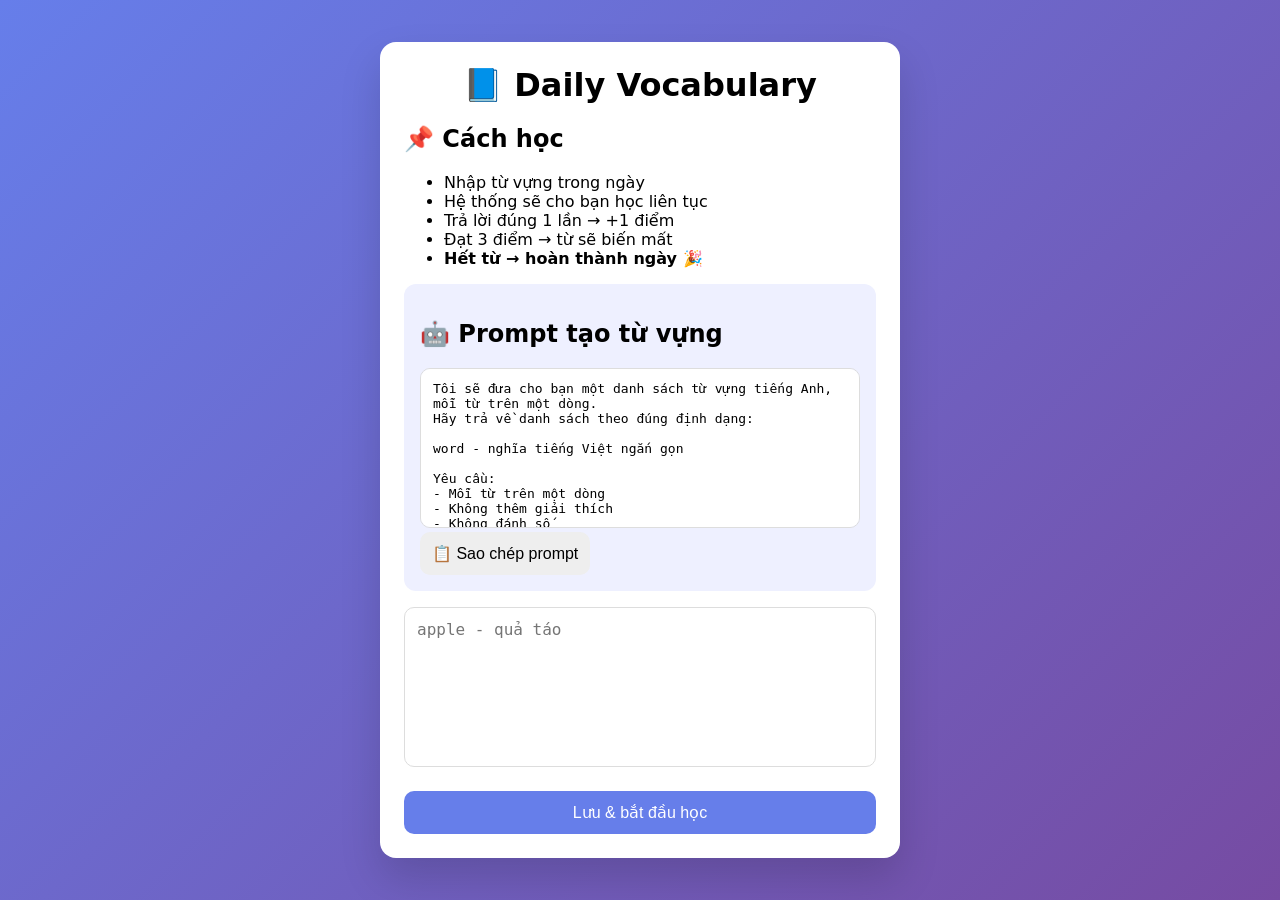
==== index.html @ b2a107c9 "Add initial implementation of Daily Vocabulary Trainer with index, quiz, result pages, and styling" ====
<!DOCTYPE html>
<html lang="vi">
<head>
  <meta charset="UTF-8">
  <meta name="viewport" content="width=device-width, initial-scale=1.0">
  <title>Daily Vocabulary</title>
  <link rel="stylesheet" href="style.css">
</head>
<body>

<div class="container">
  <h1>📘 Daily Vocabulary</h1>

  <div class="guide">
    <h2>📌 Cách học</h2>
    <ul>
      <li>Nhập từ vựng trong ngày</li>
      <li>Hệ thống sẽ cho bạn học liên tục</li>
      <li>Trả lời đúng 1 lần → +1 điểm</li>
      <li>Đạt 3 điểm → từ sẽ biến mất</li>
      <li><b>Hết từ → hoàn thành ngày 🎉</b></li>
    </ul>
  </div>

  <!-- PROMPT -->
  <div class="prompt-box">
    <h2>🤖 Prompt tạo từ vựng</h2>
    <textarea id="promptText" readonly>
Tôi sẽ đưa cho bạn một danh sách từ vựng tiếng Anh, mỗi từ trên một dòng.
Hãy trả về danh sách theo đúng định dạng:

word - nghĩa tiếng Việt ngắn gọn

Yêu cầu:
- Mỗi từ trên một dòng
- Không thêm giải thích
- Không đánh số
- Không thêm ký tự thừa

Danh sách từ:
    </textarea>
    <button onclick="copyPrompt()">📋 Sao chép prompt</button>
  </div>

  <!-- INPUT -->
  <textarea id="vocabInput" placeholder="apple - quả táo"></textarea>

  <button class="primary full" onclick="saveAndStart()">Lưu & bắt đầu học</button>
</div>

<script src="script.js"></script>
</body>
</html>
---- style.css ----
* {
  box-sizing: border-box;
}

body {
  margin: 0;
  font-family: system-ui, -apple-system, BlinkMacSystemFont;
  background: linear-gradient(135deg, #667eea, #764ba2);
  min-height: 100vh;
  display: flex;
  align-items: center;
  justify-content: center;
}

.container {
  background: white;
  width: 100%;
  max-width: 520px;
  padding: 24px;
  border-radius: 16px;
  box-shadow: 0 20px 40px rgba(0,0,0,0.15);
}

.center {
  text-align: center;
}

h1 {
  margin-top: 0;
  text-align: center;
}

.hint {
  font-size: 14px;
  color: #555;
}

textarea {
  width: 100%;
  height: 160px;
  padding: 12px;
  border-radius: 10px;
  border: 1px solid #ddd;
  resize: none;
  font-size: 16px;
}

.actions {
  display: flex;
  gap: 12px;
  margin-top: 16px;
}

button {
  padding: 12px;
  border-radius: 10px;
  border: none;
  font-size: 16px;
  cursor: pointer;
  background: #eee;
  flex: 1;
}

button.primary {
  background: #667eea;
  color: white;
}

button.full {
  width: 100%;
  margin-top: 20px;
}

.question {
  margin-bottom: 20px;
}

.options label {
  display: block;
  padding: 10px;
  border: 1px solid #ddd;
  border-radius: 10px;
  margin-top: 8px;
  cursor: pointer;
}

.options input {
  margin-right: 8px;
}

@media (max-width: 480px) {
  .container {
    border-radius: 0;
    height: 100vh;
    max-width: 100%;
  }
}

/* giữ toàn bộ CSS cũ, thêm phần dưới */

.prompt-box {
  background: #eef0ff;
  padding: 16px;
  border-radius: 12px;
  margin-bottom: 16px;
}

.prompt-box textarea {
  height: 160px;
  font-size: 13px;
  background: #fff;
}

.mode-switch {
  display: flex;
  gap: 10px;
  margin-bottom: 16px;
}

.mode-switch button {
  flex: 1;
}

.flashcard {
  text-align: center;
}

.flashcard input {
  width: 100%;
  padding: 12px;
  font-size: 16px;
  margin-top: 12px;
}
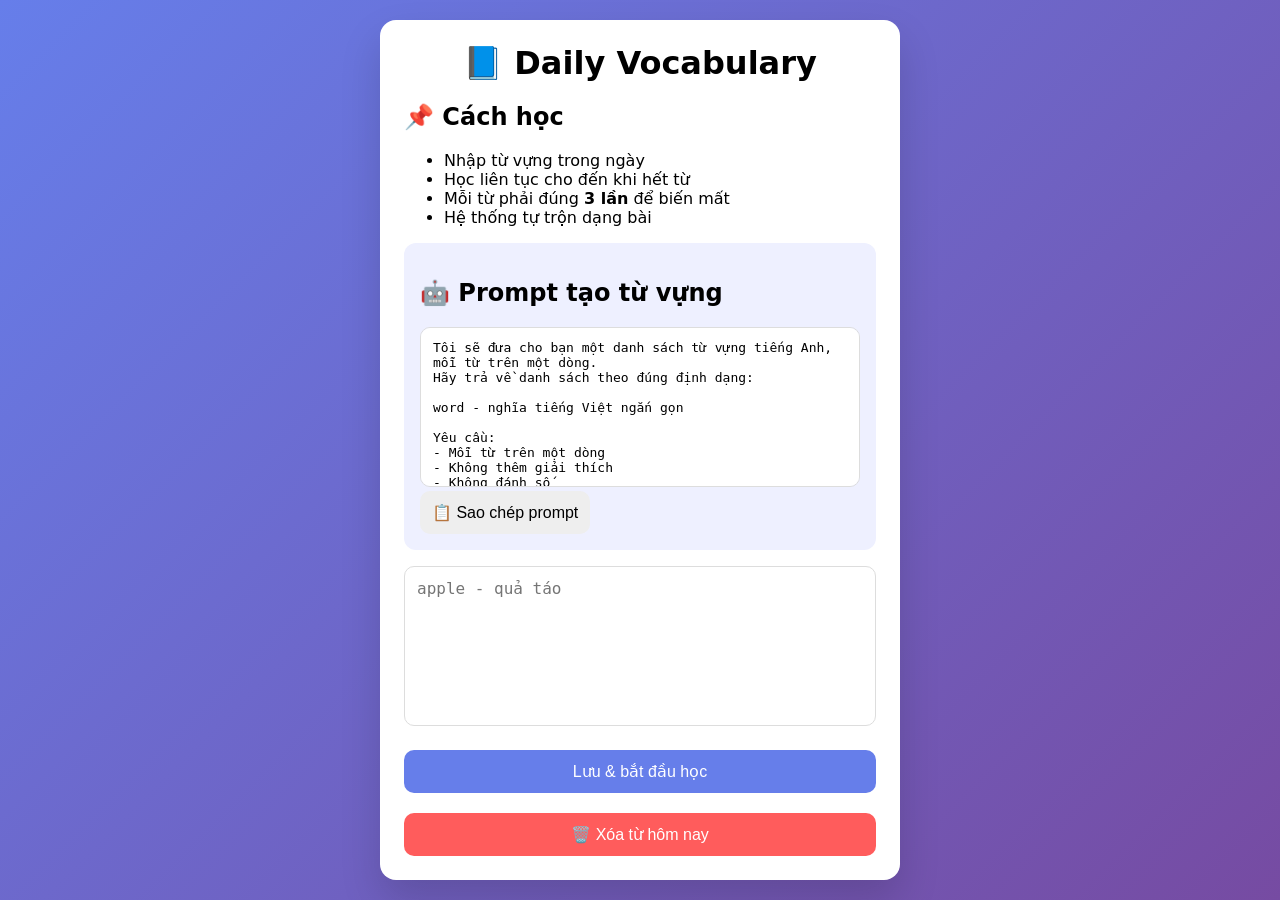
==== commit 70c434b0: "Refine learning instructions, update result messages, and add danger button style" ====
--- a/index.html
+++ b/index.html
@@ -15,10 +15,9 @@
     <h2>📌 Cách học</h2>
     <ul>
       <li>Nhập từ vựng trong ngày</li>
-      <li>Hệ thống sẽ cho bạn học liên tục</li>
-      <li>Trả lời đúng 1 lần → +1 điểm</li>
-      <li>Đạt 3 điểm → từ sẽ biến mất</li>
-      <li><b>Hết từ → hoàn thành ngày 🎉</b></li>
+      <li>Học liên tục cho đến khi hết từ</li>
+      <li>Mỗi từ phải đúng <b>3 lần</b> để biến mất</li>
+      <li>Hệ thống tự trộn dạng bài</li>
     </ul>
   </div>
 
@@ -42,10 +41,10 @@
     <button onclick="copyPrompt()">📋 Sao chép prompt</button>
   </div>
 
-  <!-- INPUT -->
   <textarea id="vocabInput" placeholder="apple - quả táo"></textarea>
 
   <button class="primary full" onclick="saveAndStart()">Lưu & bắt đầu học</button>
+  <button class="danger full" onclick="clearToday()">🗑️ Xóa từ hôm nay</button>
 </div>
 
 <script src="script.js"></script>
--- a/style.css
+++ b/style.css
@@ -131,4 +131,7 @@
   font-size: 16px;
   margin-top: 12px;
 }
-
+button.danger {
+  background: #ff5c5c;
+  color: white;
+}
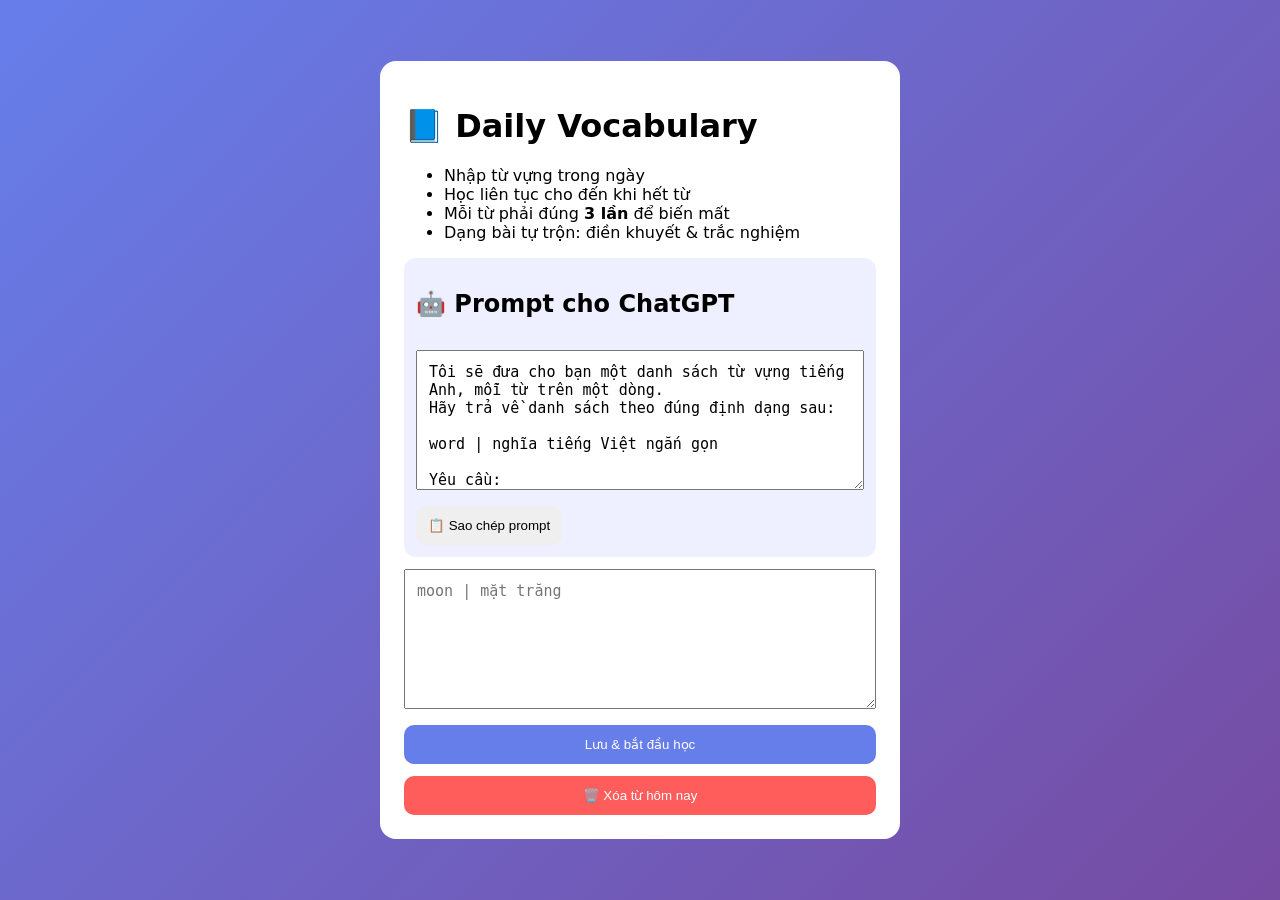
==== commit be1fd754: "Refactor vocabulary input format, update learning prompts, and enhance styling" ====
--- a/index.html
+++ b/index.html
@@ -12,36 +12,35 @@
   <h1>📘 Daily Vocabulary</h1>
 
   <div class="guide">
-    <h2>📌 Cách học</h2>
     <ul>
       <li>Nhập từ vựng trong ngày</li>
       <li>Học liên tục cho đến khi hết từ</li>
       <li>Mỗi từ phải đúng <b>3 lần</b> để biến mất</li>
-      <li>Hệ thống tự trộn dạng bài</li>
+      <li>Dạng bài tự trộn: điền khuyết & trắc nghiệm</li>
     </ul>
   </div>
 
-  <!-- PROMPT -->
   <div class="prompt-box">
-    <h2>🤖 Prompt tạo từ vựng</h2>
+    <h2>🤖 Prompt cho ChatGPT</h2>
     <textarea id="promptText" readonly>
 Tôi sẽ đưa cho bạn một danh sách từ vựng tiếng Anh, mỗi từ trên một dòng.
-Hãy trả về danh sách theo đúng định dạng:
+Hãy trả về danh sách theo đúng định dạng sau:
 
-word - nghĩa tiếng Việt ngắn gọn
+word | nghĩa tiếng Việt ngắn gọn
 
 Yêu cầu:
 - Mỗi từ trên một dòng
+- Không đánh số
 - Không thêm giải thích
-- Không đánh số
 - Không thêm ký tự thừa
+- Chỉ dùng dấu | để phân tách
 
 Danh sách từ:
     </textarea>
     <button onclick="copyPrompt()">📋 Sao chép prompt</button>
   </div>
 
-  <textarea id="vocabInput" placeholder="apple - quả táo"></textarea>
+  <textarea id="vocabInput" placeholder="moon | mặt trăng"></textarea>
 
   <button class="primary full" onclick="saveAndStart()">Lưu & bắt đầu học</button>
   <button class="danger full" onclick="clearToday()">🗑️ Xóa từ hôm nay</button>
--- a/style.css
+++ b/style.css
@@ -1,137 +1,67 @@
-* {
-  box-sizing: border-box;
-}
+* { box-sizing: border-box; }
 
 body {
   margin: 0;
-  font-family: system-ui, -apple-system, BlinkMacSystemFont;
+  font-family: system-ui, sans-serif;
   background: linear-gradient(135deg, #667eea, #764ba2);
   min-height: 100vh;
   display: flex;
+  justify-content: center;
   align-items: center;
-  justify-content: center;
 }
 
 .container {
   background: white;
+  max-width: 520px;
   width: 100%;
-  max-width: 520px;
   padding: 24px;
   border-radius: 16px;
-  box-shadow: 0 20px 40px rgba(0,0,0,0.15);
 }
 
-.center {
-  text-align: center;
-}
-
-h1 {
-  margin-top: 0;
-  text-align: center;
-}
-
-.hint {
-  font-size: 14px;
-  color: #555;
-}
+.center { text-align: center; }
 
 textarea {
   width: 100%;
-  height: 160px;
+  min-height: 140px;
   padding: 12px;
-  border-radius: 10px;
-  border: 1px solid #ddd;
-  resize: none;
-  font-size: 16px;
-}
-
-.actions {
-  display: flex;
-  gap: 12px;
-  margin-top: 16px;
+  font-size: 15px;
+  margin-top: 12px;
 }
 
 button {
   padding: 12px;
   border-radius: 10px;
   border: none;
-  font-size: 16px;
-  cursor: pointer;
-  background: #eee;
-  flex: 1;
-}
-
-button.primary {
-  background: #667eea;
-  color: white;
-}
-
-button.full {
-  width: 100%;
-  margin-top: 20px;
-}
-
-.question {
-  margin-bottom: 20px;
-}
-
-.options label {
-  display: block;
-  padding: 10px;
-  border: 1px solid #ddd;
-  border-radius: 10px;
-  margin-top: 8px;
+  margin-top: 12px;
   cursor: pointer;
 }
 
-.options input {
-  margin-right: 8px;
-}
-
-@media (max-width: 480px) {
-  .container {
-    border-radius: 0;
-    height: 100vh;
-    max-width: 100%;
-  }
-}
-
-/* giữ toàn bộ CSS cũ, thêm phần dưới */
+button.primary { background: #667eea; color: white; }
+button.danger { background: #ff5c5c; color: white; }
+button.full { width: 100%; }
 
 .prompt-box {
   background: #eef0ff;
-  padding: 16px;
+  padding: 12px;
   border-radius: 12px;
-  margin-bottom: 16px;
-}
-
-.prompt-box textarea {
-  height: 160px;
-  font-size: 13px;
-  background: #fff;
-}
-
-.mode-switch {
-  display: flex;
-  gap: 10px;
-  margin-bottom: 16px;
-}
-
-.mode-switch button {
-  flex: 1;
+  margin-top: 12px;
 }
 
 .flashcard {
+  background: #f6f7ff;
+  padding: 16px;
+  border-radius: 12px;
   text-align: center;
 }
 
 .flashcard input {
   width: 100%;
   padding: 12px;
-  font-size: 16px;
-  margin-top: 12px;
+  font-size: 18px;
+  margin-top: 10px;
 }
-button.danger {
-  background: #ff5c5c;
-  color: white;
+
+.question label {
+  display: block;
+  margin-top: 8px;
 }
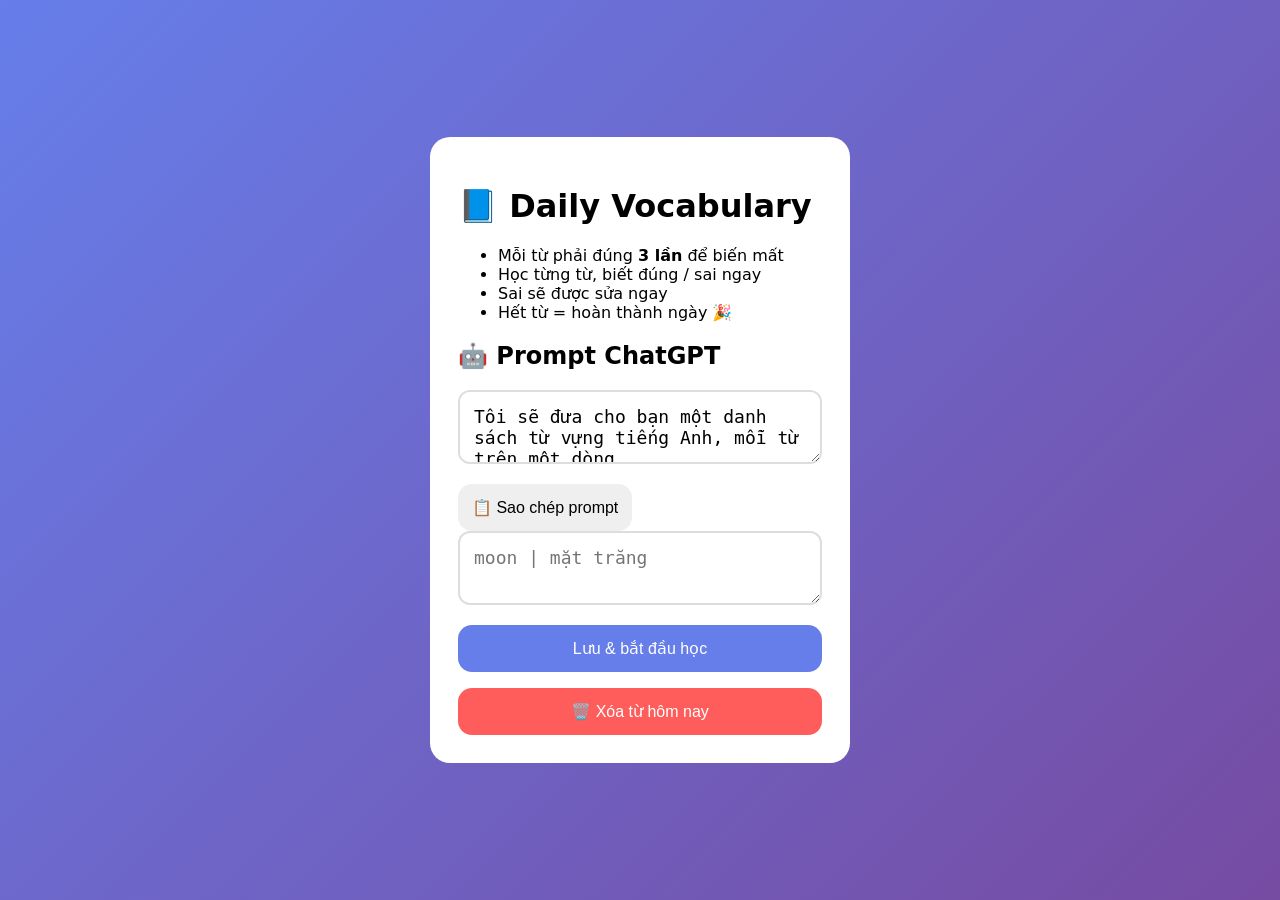
==== commit 37ff43c0: "Update learning prompts, refine styling, and enhance button functionality" ====
--- a/index.html
+++ b/index.html
@@ -13,15 +13,15 @@
 
   <div class="guide">
     <ul>
-      <li>Nhập từ vựng trong ngày</li>
-      <li>Học liên tục cho đến khi hết từ</li>
       <li>Mỗi từ phải đúng <b>3 lần</b> để biến mất</li>
-      <li>Dạng bài tự trộn: điền khuyết & trắc nghiệm</li>
+      <li>Học từng từ, biết đúng / sai ngay</li>
+      <li>Sai sẽ được sửa ngay</li>
+      <li>Hết từ = hoàn thành ngày 🎉</li>
     </ul>
   </div>
 
   <div class="prompt-box">
-    <h2>🤖 Prompt cho ChatGPT</h2>
+    <h2>🤖 Prompt ChatGPT</h2>
     <textarea id="promptText" readonly>
 Tôi sẽ đưa cho bạn một danh sách từ vựng tiếng Anh, mỗi từ trên một dòng.
 Hãy trả về danh sách theo đúng định dạng sau:
--- a/style.css
+++ b/style.css
@@ -12,27 +12,33 @@
 
 .container {
   background: white;
-  max-width: 520px;
+  max-width: 420px;
   width: 100%;
-  padding: 24px;
-  border-radius: 16px;
+  padding: 28px;
+  border-radius: 20px;
 }
 
 .center { text-align: center; }
 
-textarea {
+textarea, input {
   width: 100%;
-  min-height: 140px;
-  padding: 12px;
-  font-size: 15px;
-  margin-top: 12px;
+  padding: 14px;
+  font-size: 18px;
+  border-radius: 12px;
+  border: 2px solid #ddd;
+}
+
+input:focus {
+  border-color: #667eea;
+  outline: none;
 }
 
 button {
-  padding: 12px;
-  border-radius: 10px;
+  margin-top: 16px;
+  padding: 14px;
+  border-radius: 14px;
+  font-size: 16px;
   border: none;
-  margin-top: 12px;
   cursor: pointer;
 }
 
@@ -40,28 +46,34 @@
 button.danger { background: #ff5c5c; color: white; }
 button.full { width: 100%; }
 
-.prompt-box {
-  background: #eef0ff;
-  padding: 12px;
-  border-radius: 12px;
-  margin-top: 12px;
+.flashcard, .choice {
+  background: #f6f7ff;
+  padding: 24px;
+  border-radius: 18px;
+  margin-top: 20px;
 }
 
-.flashcard {
-  background: #f6f7ff;
-  padding: 16px;
-  border-radius: 12px;
-  text-align: center;
+.choice label {
+  display: block;
+  padding: 10px;
+  margin-top: 8px;
+  border-radius: 10px;
+  border: 1px solid #ddd;
 }
 
-.flashcard input {
-  width: 100%;
-  padding: 12px;
+.choice label.correct { background: #e0ffe6; }
+.choice label.wrong { background: #ffe0e0; }
+
+.feedback {
+  margin-top: 16px;
   font-size: 18px;
-  margin-top: 10px;
+  font-weight: bold;
 }
 
-.question label {
-  display: block;
-  margin-top: 8px;
-}
+.feedback.correct { color: #2ecc71; }
+.feedback.wrong { color: #e74c3c; }
+.loading {
+  text-align: center;
+  font-size: 24px;
+  color: #999;
+}
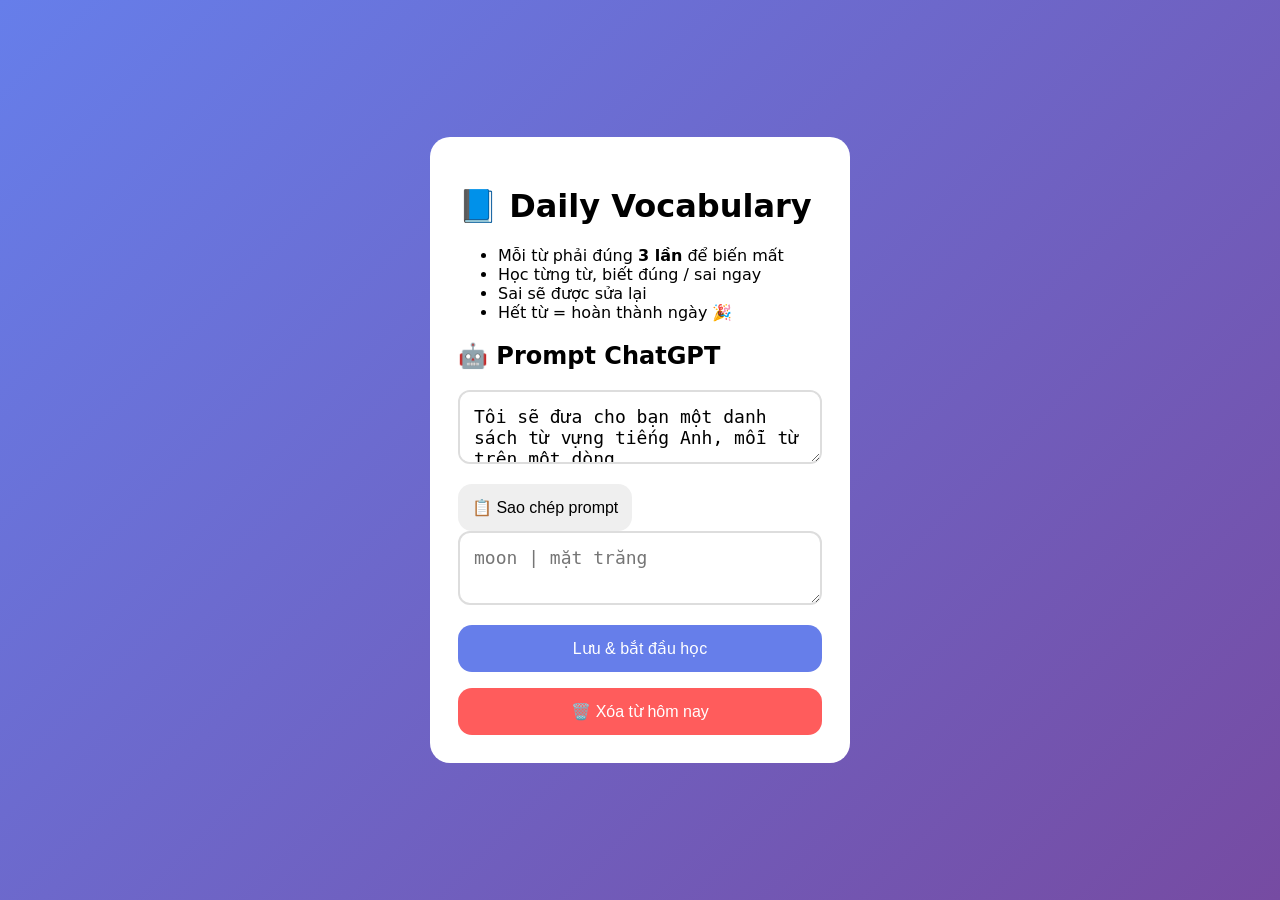
==== commit 34ca34e3: "Refactor quiz and learning logic, update feedback mechanism, and enhance button styles" ====
--- a/index.html
+++ b/index.html
@@ -15,7 +15,7 @@
     <ul>
       <li>Mỗi từ phải đúng <b>3 lần</b> để biến mất</li>
       <li>Học từng từ, biết đúng / sai ngay</li>
-      <li>Sai sẽ được sửa ngay</li>
+      <li>Sai sẽ được sửa lại</li>
       <li>Hết từ = hoàn thành ngày 🎉</li>
     </ul>
   </div>
--- a/style.css
+++ b/style.css
@@ -61,9 +61,6 @@
   border: 1px solid #ddd;
 }
 
-.choice label.correct { background: #e0ffe6; }
-.choice label.wrong { background: #ffe0e0; }
-
 .feedback {
   margin-top: 16px;
   font-size: 18px;
@@ -72,8 +69,11 @@
 
 .feedback.correct { color: #2ecc71; }
 .feedback.wrong { color: #e74c3c; }
-.loading {
-  text-align: center;
-  font-size: 24px;
-  color: #999;
-}+
+#actionBtn {
+  transition: all 0.2s ease;
+}
+
+#actionBtn:active {
+  transform: scale(0.97);
+}
